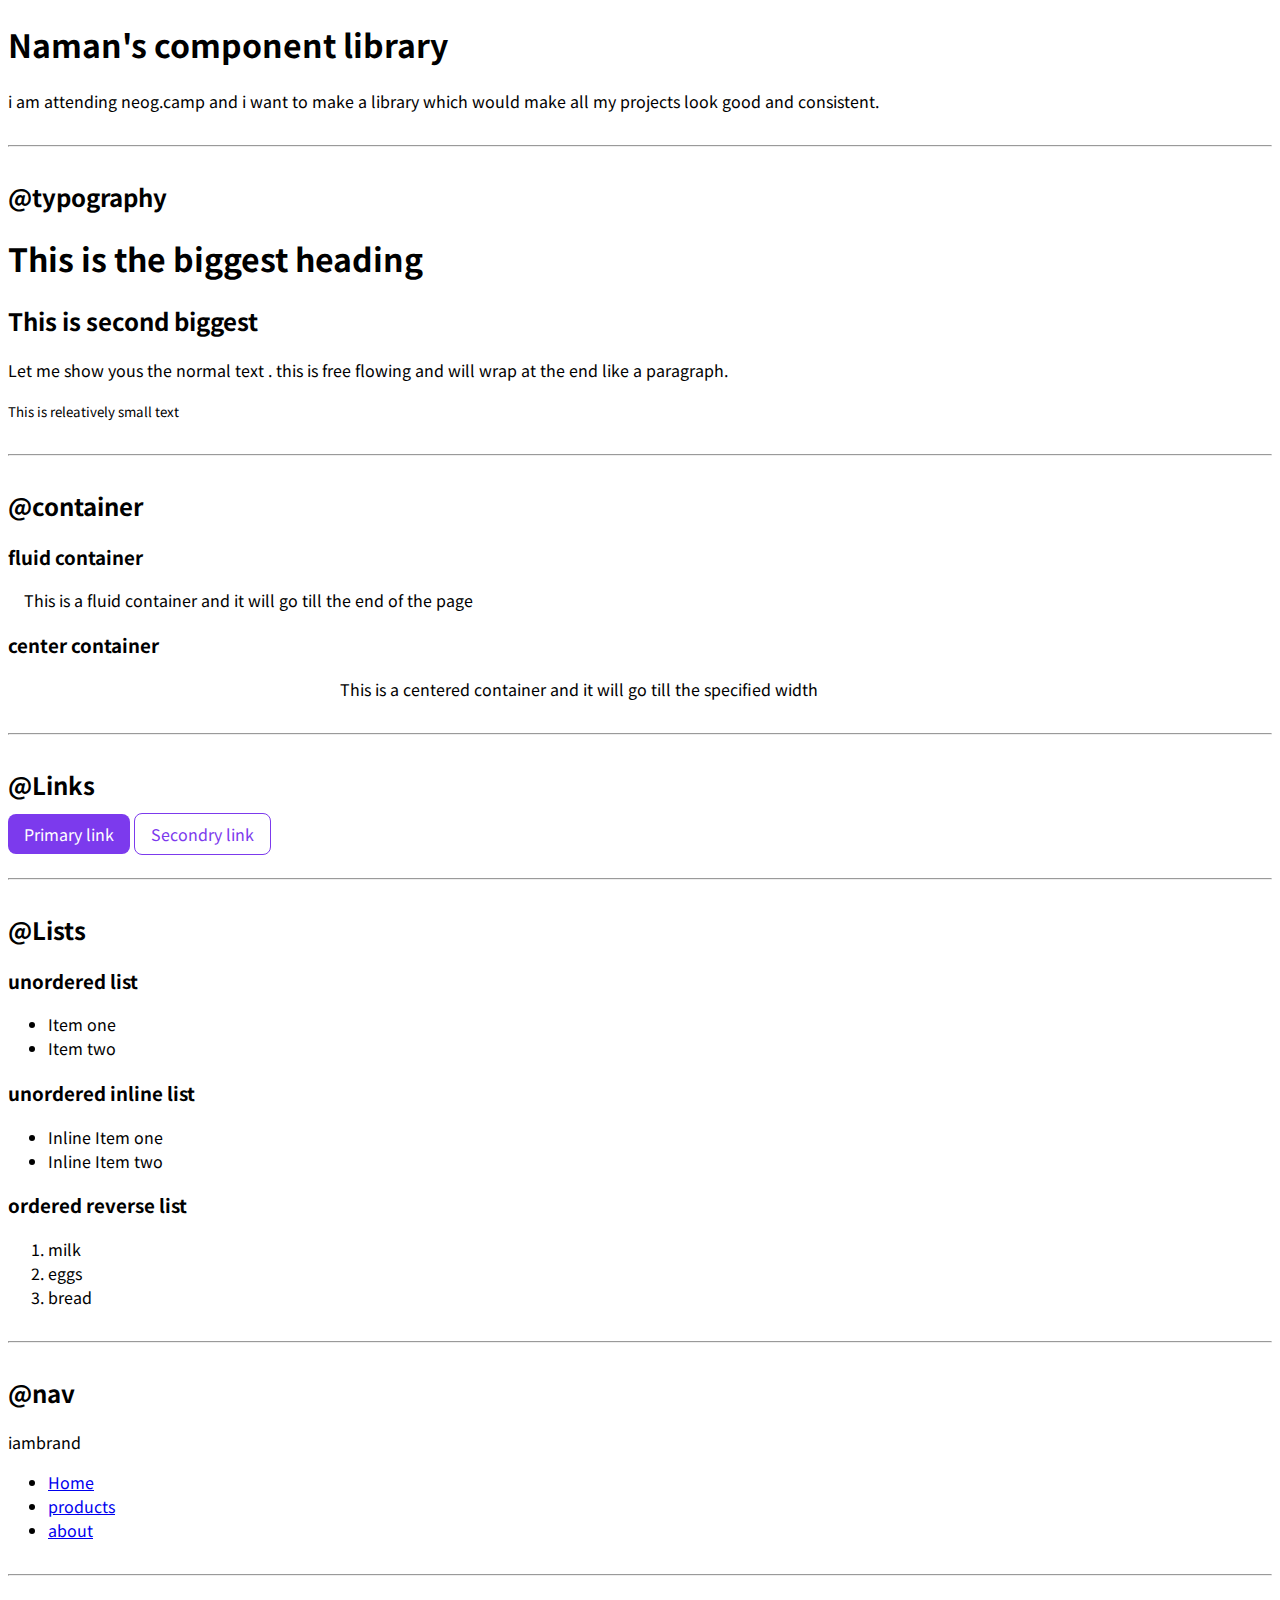
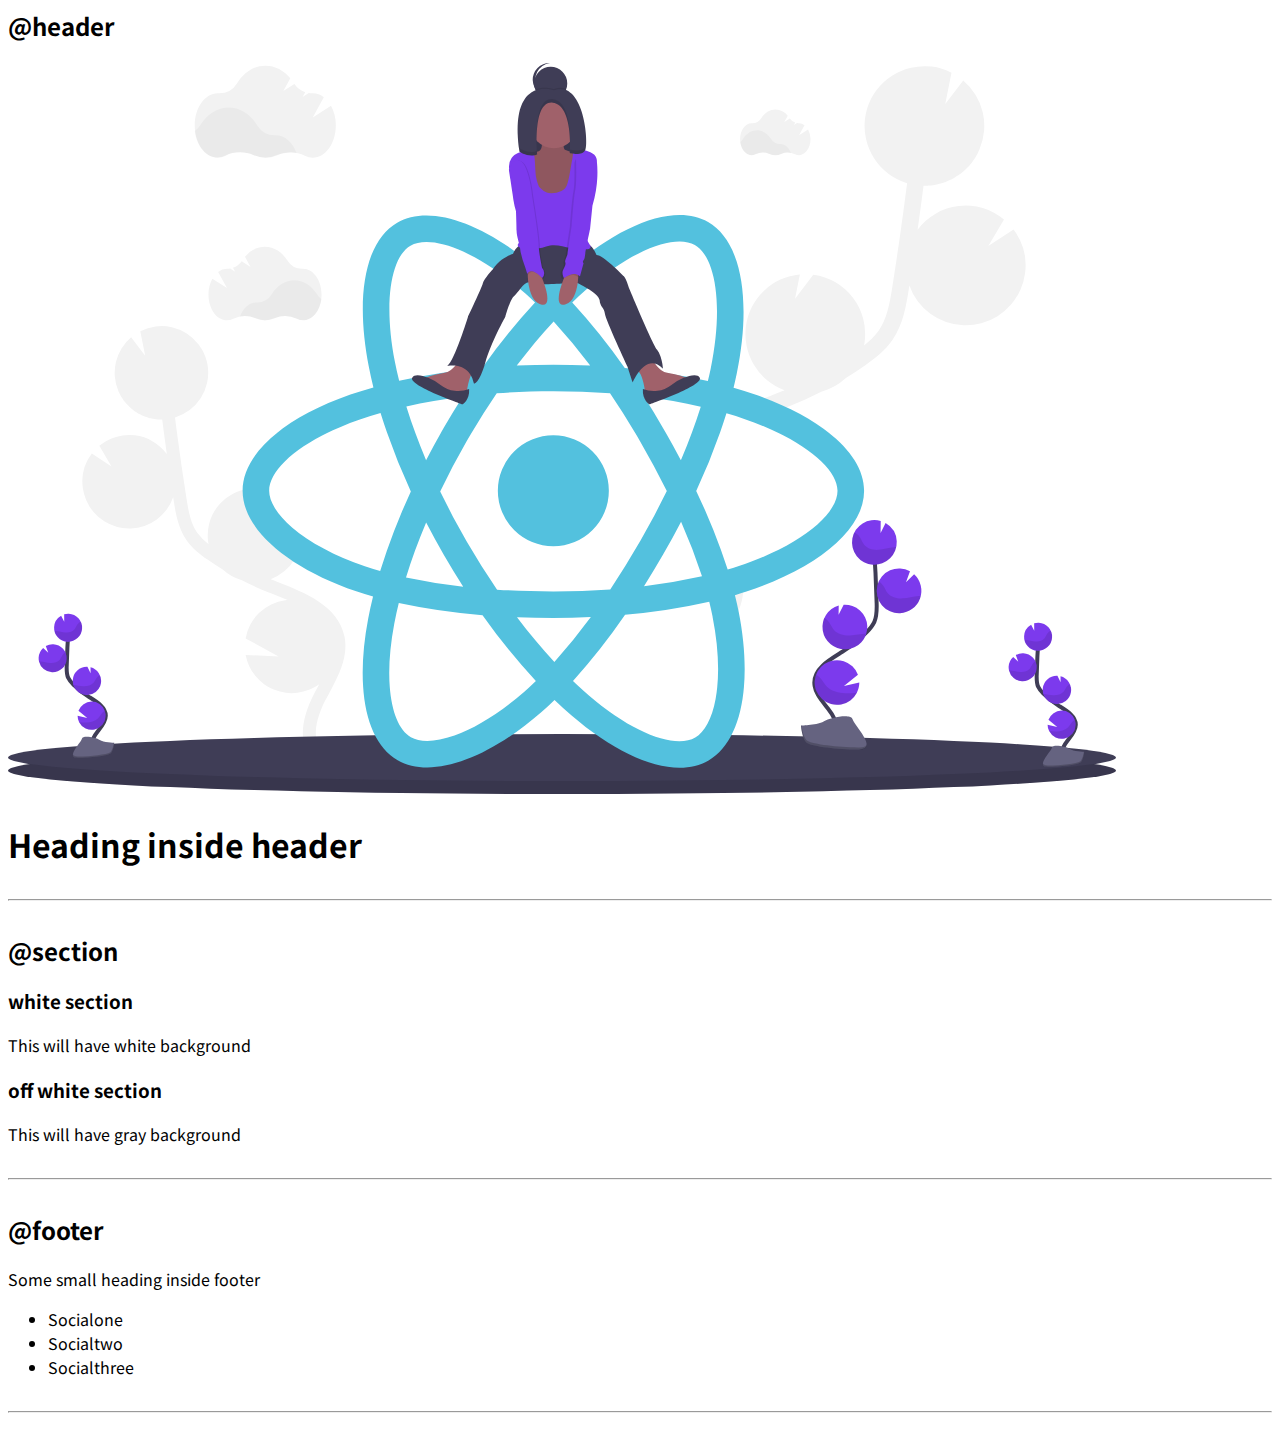
==== index.html @ 66bb6631 "links" ====
<!DOCTYPE html>
<html lang="en">

<head>
    <meta charset="UTF-8">
    <meta http-equiv="X-UA-Compatible" content="IE=edge">
    <meta name="viewport" content="width=device-width, initial-scale=1.0">
    <link rel="stylesheet" href="styles.css">
    <title>Component library</title>
</head>

<body>
    <h1> Naman's component library</h1>
    <p>i am attending neog.camp and i want to make a library which would make all my projects look good and consistent.
    </p>
    <hr>

    <h2>@typography</h2>
    <h1>This is the biggest heading </h1>
    <h2>This is second biggest</h2>
    <p>Let me show yous the normal text . this is free flowing and will wrap at the end like a paragraph.</p>
    <small>This is releatively small text</small>
    <hr>
    <h2>@container</h2>

    <h3>fluid container</h3>
    <div class="container container-fluid">This is a fluid container and it will go till the end of the page</div>

    <h3>center container</h3>
    <div class="container container-center">This is a centered container and it will go till the specified width</div>

    <hr>
    <h2>@Links</h2>

    <a class="link primary-link"href="/">Primary link</a>
    <a class="link secondary-link" href="/">Secondry link</a>
    <hr>
    <h2>@Lists</h2>
    <h3>unordered list</h3>
    <ul>
        <li>Item one</li>
        <li>Item two</li>
    </ul>
    <h3>unordered inline list</h3>
    <ul>
        <li>Inline Item one</li>
        <li>Inline Item two</li>
    </ul>
    <h3>ordered reverse list</h3>
    <ol>
        <li>milk</li>
        <li>eggs</li>
        <li>bread</li>
    </ol>
    <hr>
    <h2>@nav</h2>

    <nav>
        <div>iambrand</div>
        <ul>
            <li>
                <a href="/">Home</a>
            </li>
            <li><a href="/">products</a></li>
            <li><a href="/">about</a></li>
        </ul>

    </nav>
    <hr>
    <h2>@header</h2>
    <header>
        <img src="images/hero.svg" alt="" />
        <h1>Heading inside header</h1>
    </header>
    <hr>
    <h2>@section</h2>
    <section>
        <h3>white section</h3>
        <p>This will have white background</p>
    </section>
    <section>
        <h3>off white section</h3>
        <p>This will have gray background</p>
    </section>

    <hr>
    <h2>@footer</h2>
    <footer>
        <div>
            Some small heading inside footer
        </div>
        <ul>
            <li>Socialone</li>
            <li>Socialtwo</li>
            <li>Socialthree</li>

        </ul>
    </footer>
    <hr>
</body>

</html>
---- styles.css ----
@import url('https://fonts.googleapis.com/css2?family=Noto+Sans+JP&display=swap');

:root {
    --primary-color: #7C3AED;
}

body {
    font-family: 'Noto Sans JP', sans-serif;
}
hr{
    margin: 2rem 0rem;
}
.container {
    padding-left: 1rem;
    padding-right: 1rem;
    padding-top: 0rem;

}

.container-center {
    max-width: 600px;
    margin: auto;
}
/**links**/
.link{
    text-decoration: none;
    padding: 0.5rem 1rem;

}
.primary-link {
    background-color: var(--primary-color);
    border-radius: 0.5rem;
    color: white;
}
.secondary-link{
    color: var(--primary-color);
    border-radius: 0.5rem;
    border: 1px solid var(--primary-color);
}
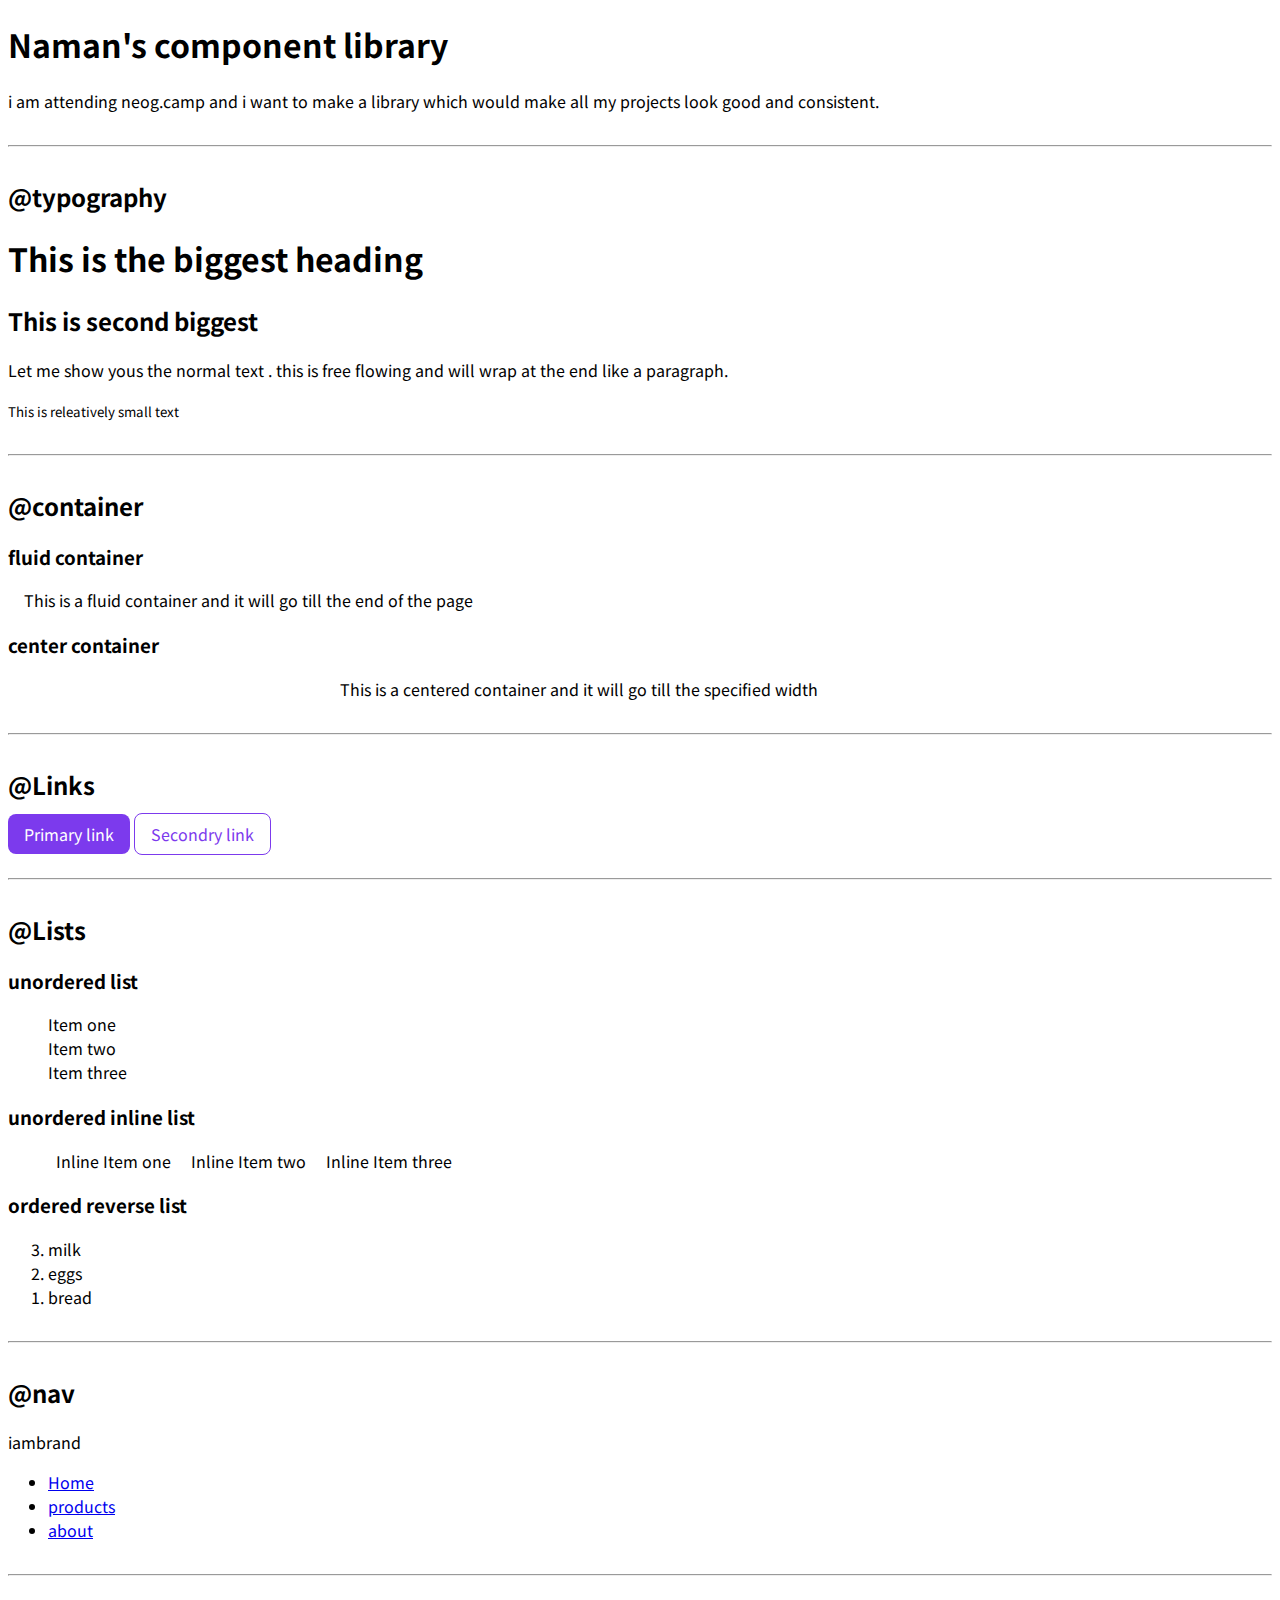
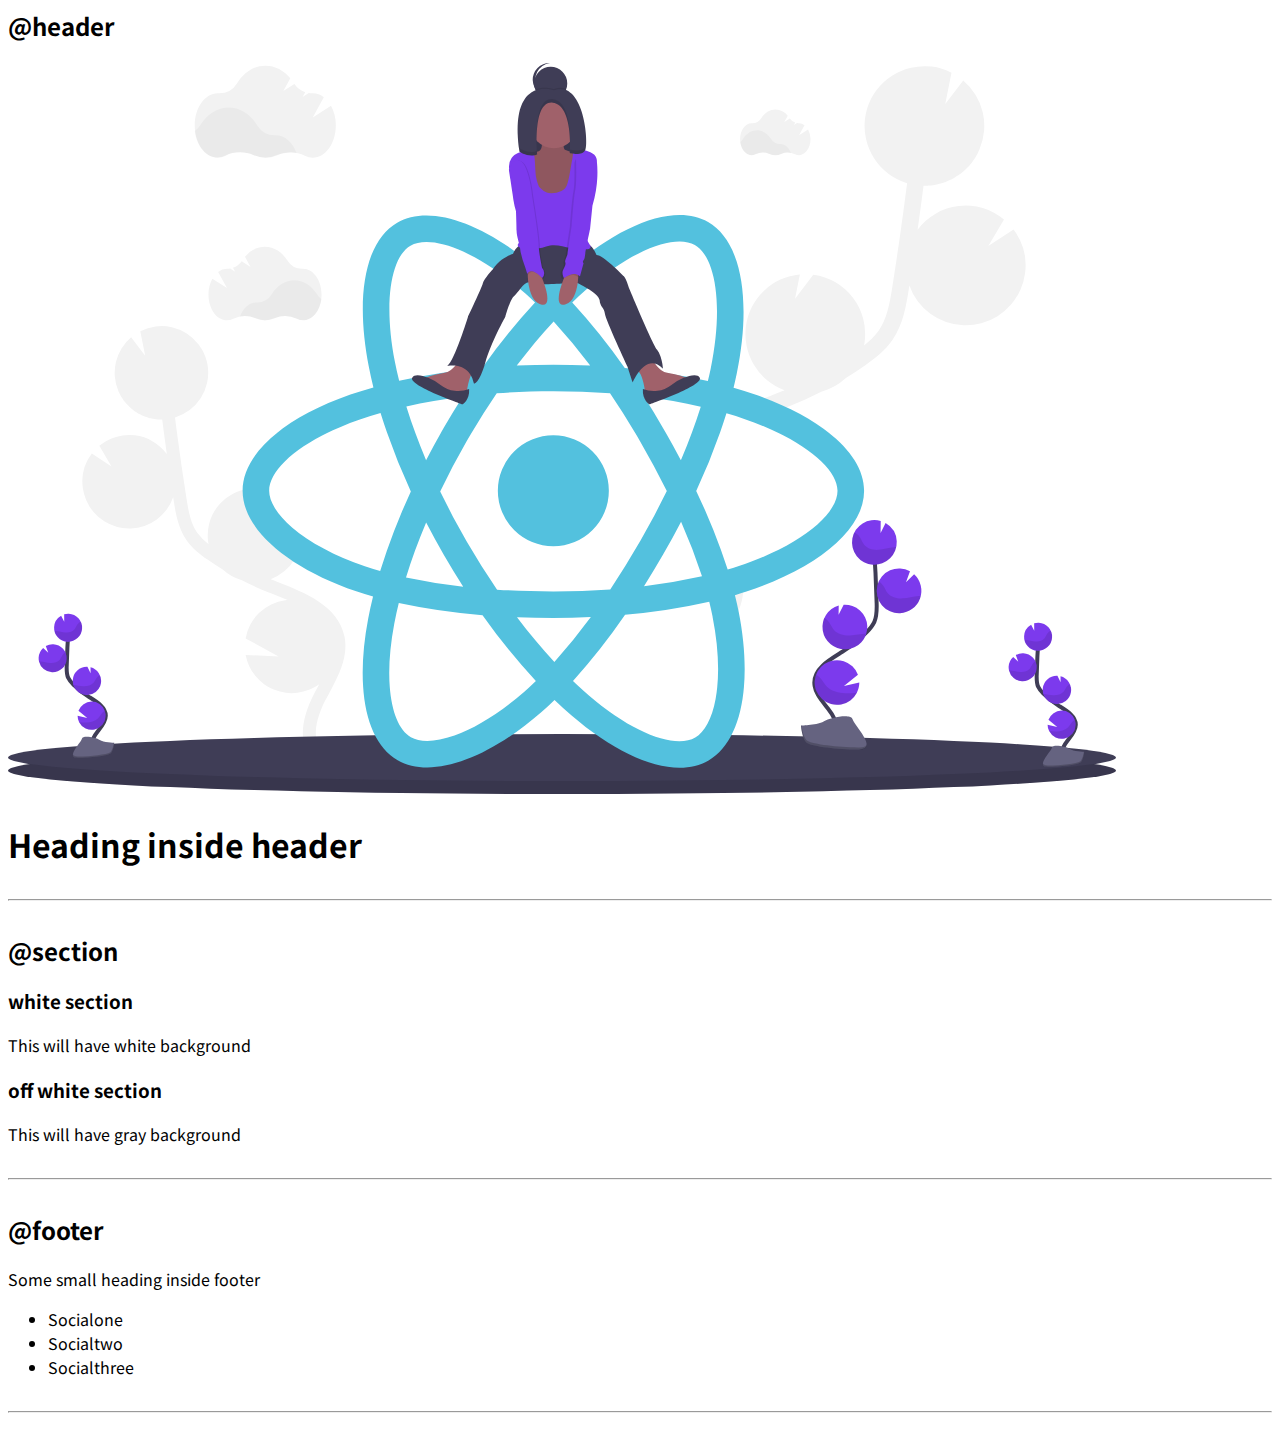
==== commit 5991da78: "list" ====
--- a/index.html
+++ b/index.html
@@ -36,18 +36,20 @@
     <a class="link secondary-link" href="/">Secondry link</a>
     <hr>
     <h2>@Lists</h2>
-    <h3>unordered list</h3>
-    <ul>
-        <li>Item one</li>
-        <li>Item two</li>
+    <h3 >unordered list</h3>
+    <ul class="non-bullet">
+       <li>Item one</li>
+       <li>Item two</li>
+       <li>Item three</li>
     </ul>
     <h3>unordered inline list</h3>
-    <ul>
-        <li>Inline Item one</li>
-        <li>Inline Item two</li>
+    <ul class="non-bullet">
+        <li class="list-item-inline">Inline Item one</li>
+        <li class="list-item-inline">Inline Item two</li>
+        <li class="list-item-inline">Inline Item three</li>
     </ul>
     <h3>ordered reverse list</h3>
-    <ol>
+    <ol reversed>
         <li>milk</li>
         <li>eggs</li>
         <li>bread</li>
--- a/styles.css
+++ b/styles.css
@@ -37,3 +37,10 @@
     border-radius: 0.5rem;
     border: 1px solid var(--primary-color);
 }
+.non-bullet{
+    list-style: none;
+}
+.list-item-inline{
+    display: inline;
+    padding: 0rem 0.5rem;
+}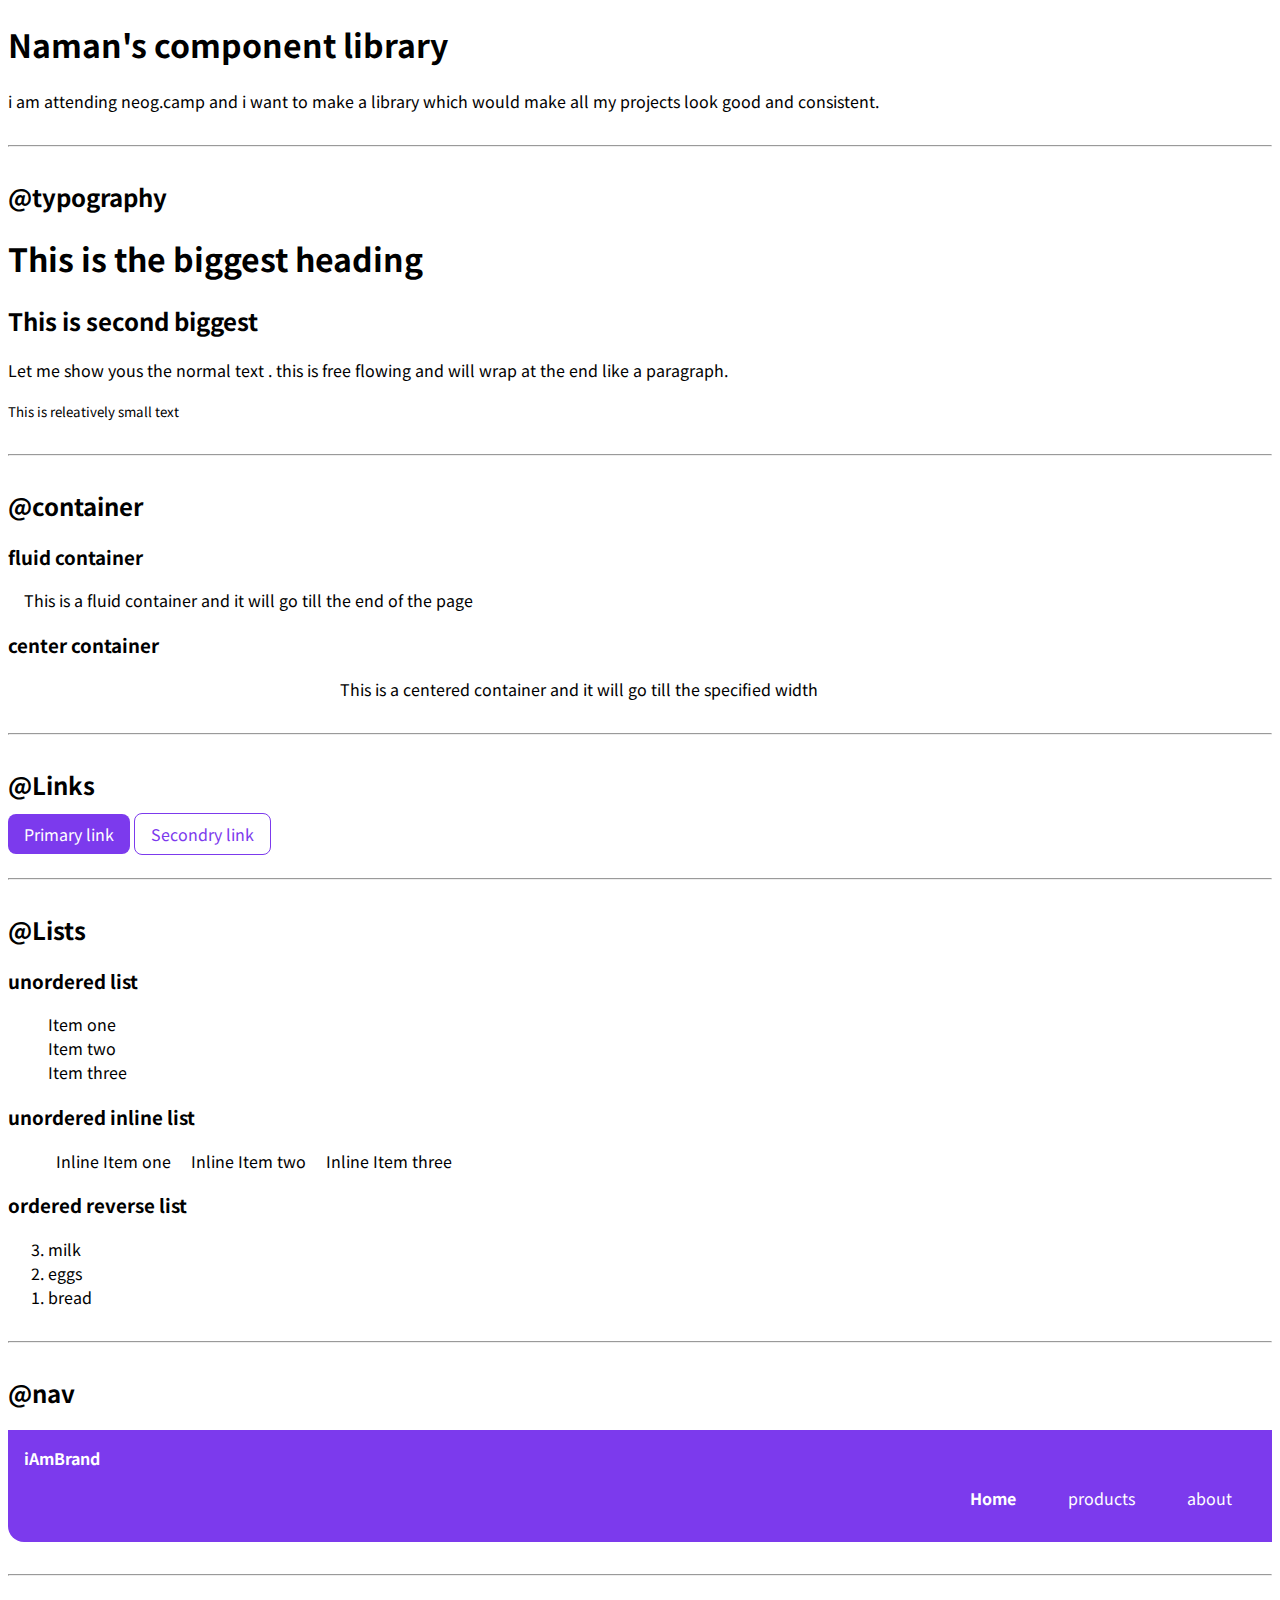
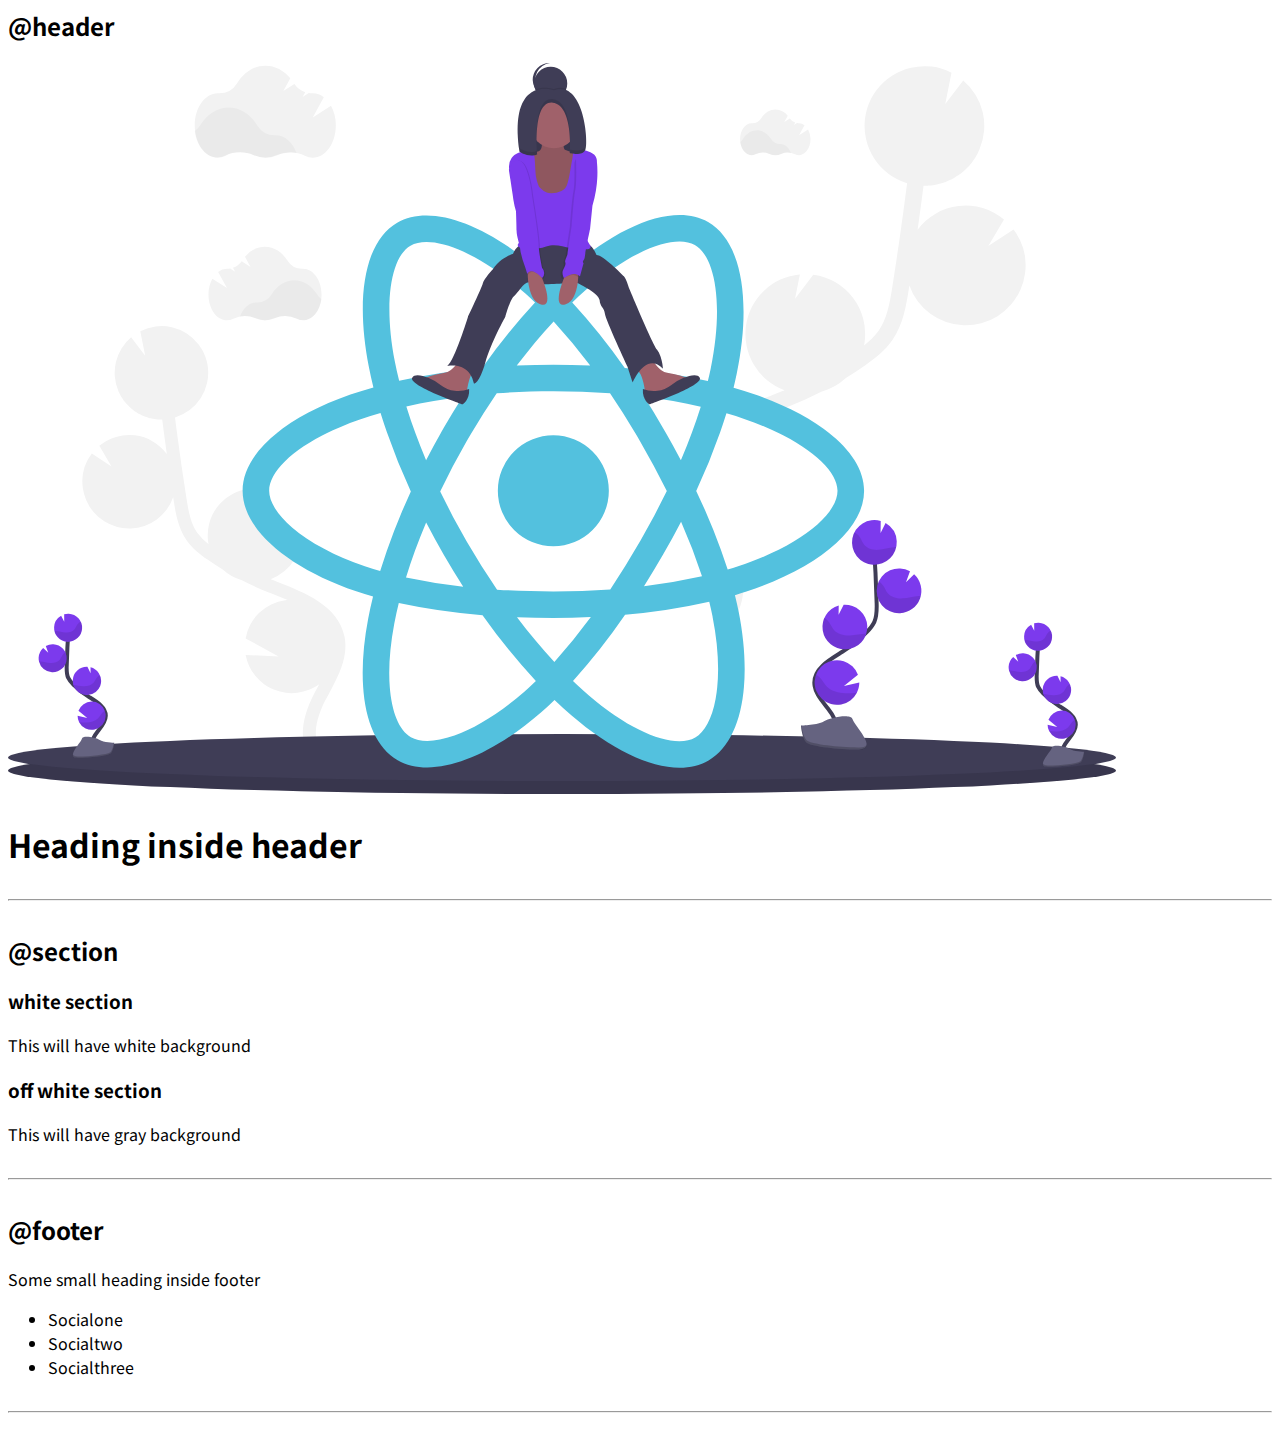
==== commit f0934fc4: "navigation" ====
--- a/index.html
+++ b/index.html
@@ -57,14 +57,14 @@
     <hr>
     <h2>@nav</h2>
 
-    <nav>
-        <div>iambrand</div>
-        <ul>
-            <li>
-                <a href="/">Home</a>
+    <nav class="navigation container">
+        <div class="nav-brand">iAmBrand</div>
+        <ul class="non-bullet nav-pills">
+            <li class="list-item-inline">
+                <a class="link link-active" href="/">Home</a>
             </li>
-            <li><a href="/">products</a></li>
-            <li><a href="/">about</a></li>
+            <li class="list-item-inline"><a class="link" href="/">products</a></li>
+            <li class="list-item-inline"><a class="link" href="/">about</a></li>
         </ul>
 
     </nav>
--- a/styles.css
+++ b/styles.css
@@ -7,9 +7,11 @@
 body {
     font-family: 'Noto Sans JP', sans-serif;
 }
-hr{
+
+hr {
     margin: 2rem 0rem;
 }
+
 .container {
     padding-left: 1rem;
     padding-right: 1rem;
@@ -21,26 +23,55 @@
     max-width: 600px;
     margin: auto;
 }
+
 /**links**/
-.link{
+.link {
     text-decoration: none;
     padding: 0.5rem 1rem;
 
 }
+
 .primary-link {
     background-color: var(--primary-color);
     border-radius: 0.5rem;
     color: white;
 }
-.secondary-link{
+
+.secondary-link {
     color: var(--primary-color);
     border-radius: 0.5rem;
     border: 1px solid var(--primary-color);
 }
-.non-bullet{
+
+.non-bullet {
     list-style: none;
 }
-.list-item-inline{
+
+.list-item-inline {
     display: inline;
     padding: 0rem 0.5rem;
-}+}
+
+.navigation {
+    background-color: var(--primary-color);
+    color: white;
+    padding: 1rem;
+    border-bottom-left-radius: 1rem;
+
+}
+
+.navigation .link {
+    color: white;
+}
+
+.navigation .nav-pills {
+    text-align: right;
+}
+
+.navigation .nav-brand {
+    font-weight: bold;
+    font-size: 1.1re;
+}
+.navigation .link-active{
+    font-weight: bold;
+}  
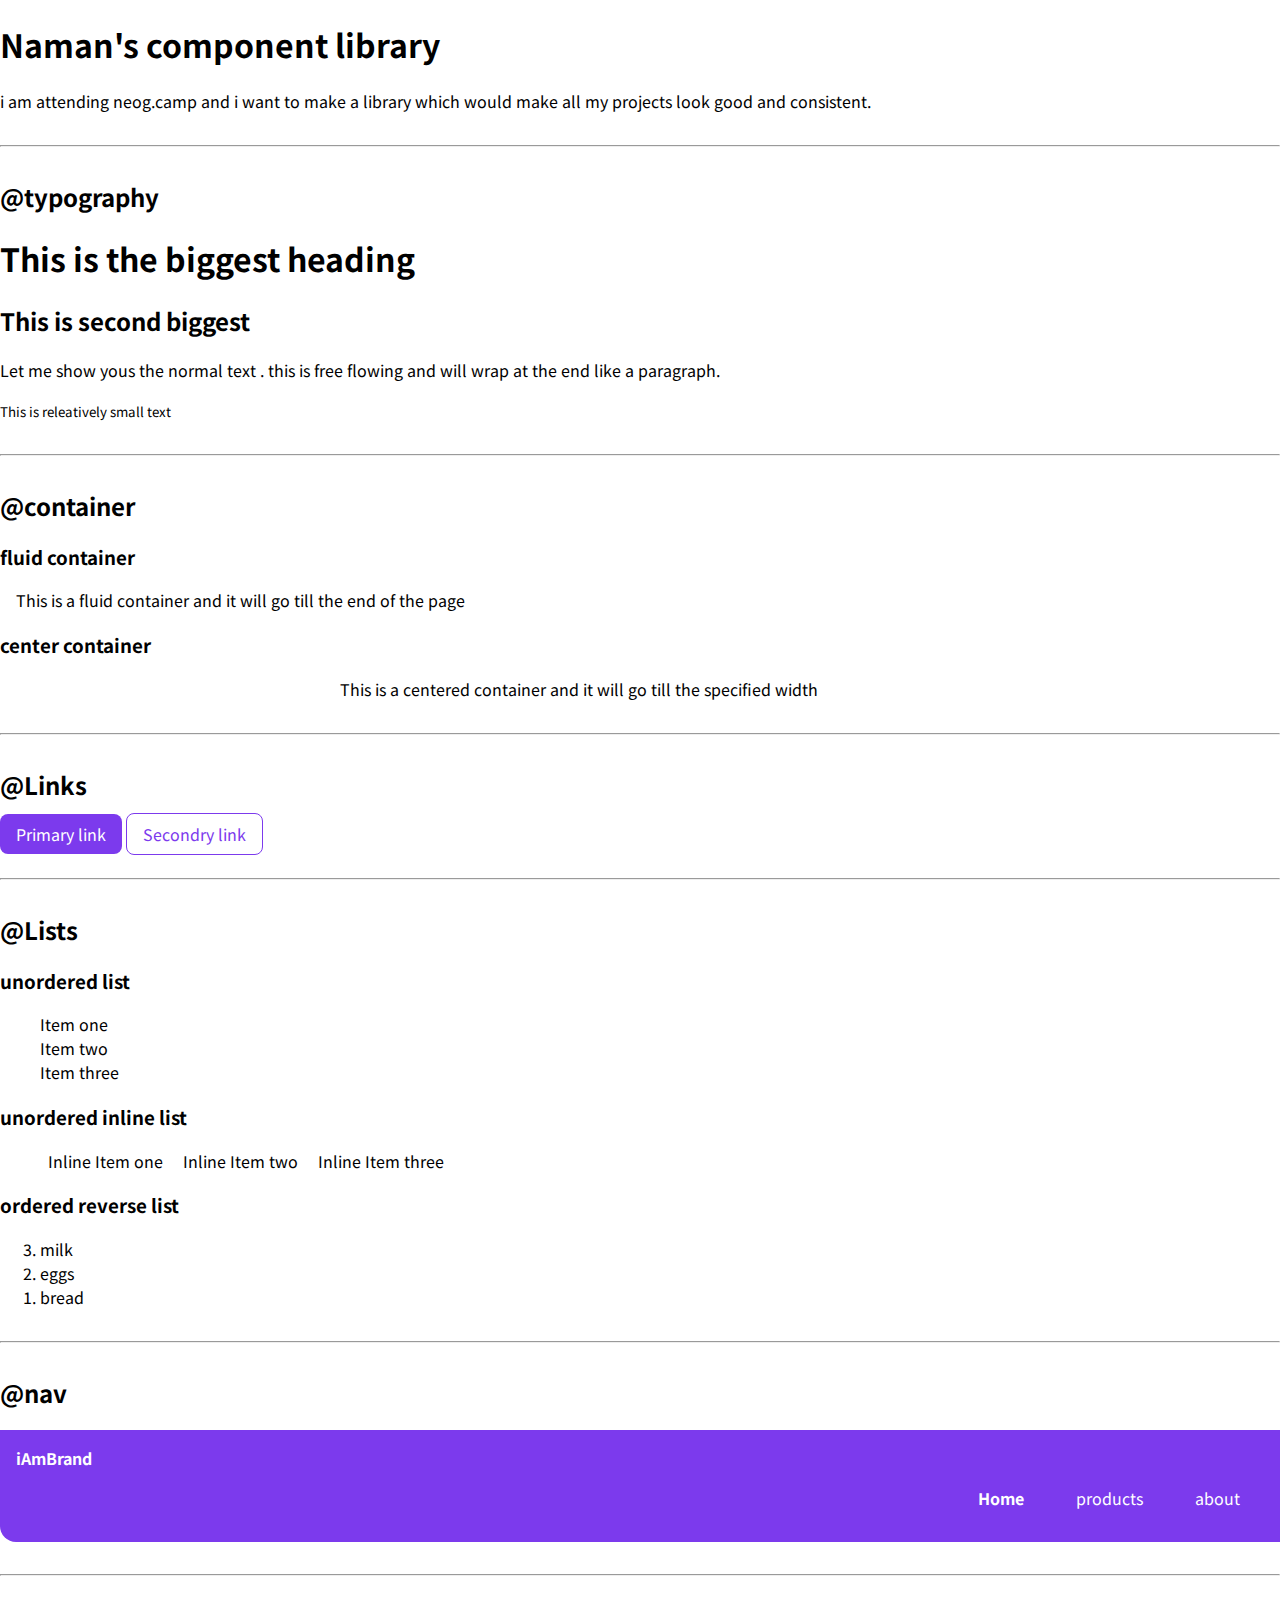
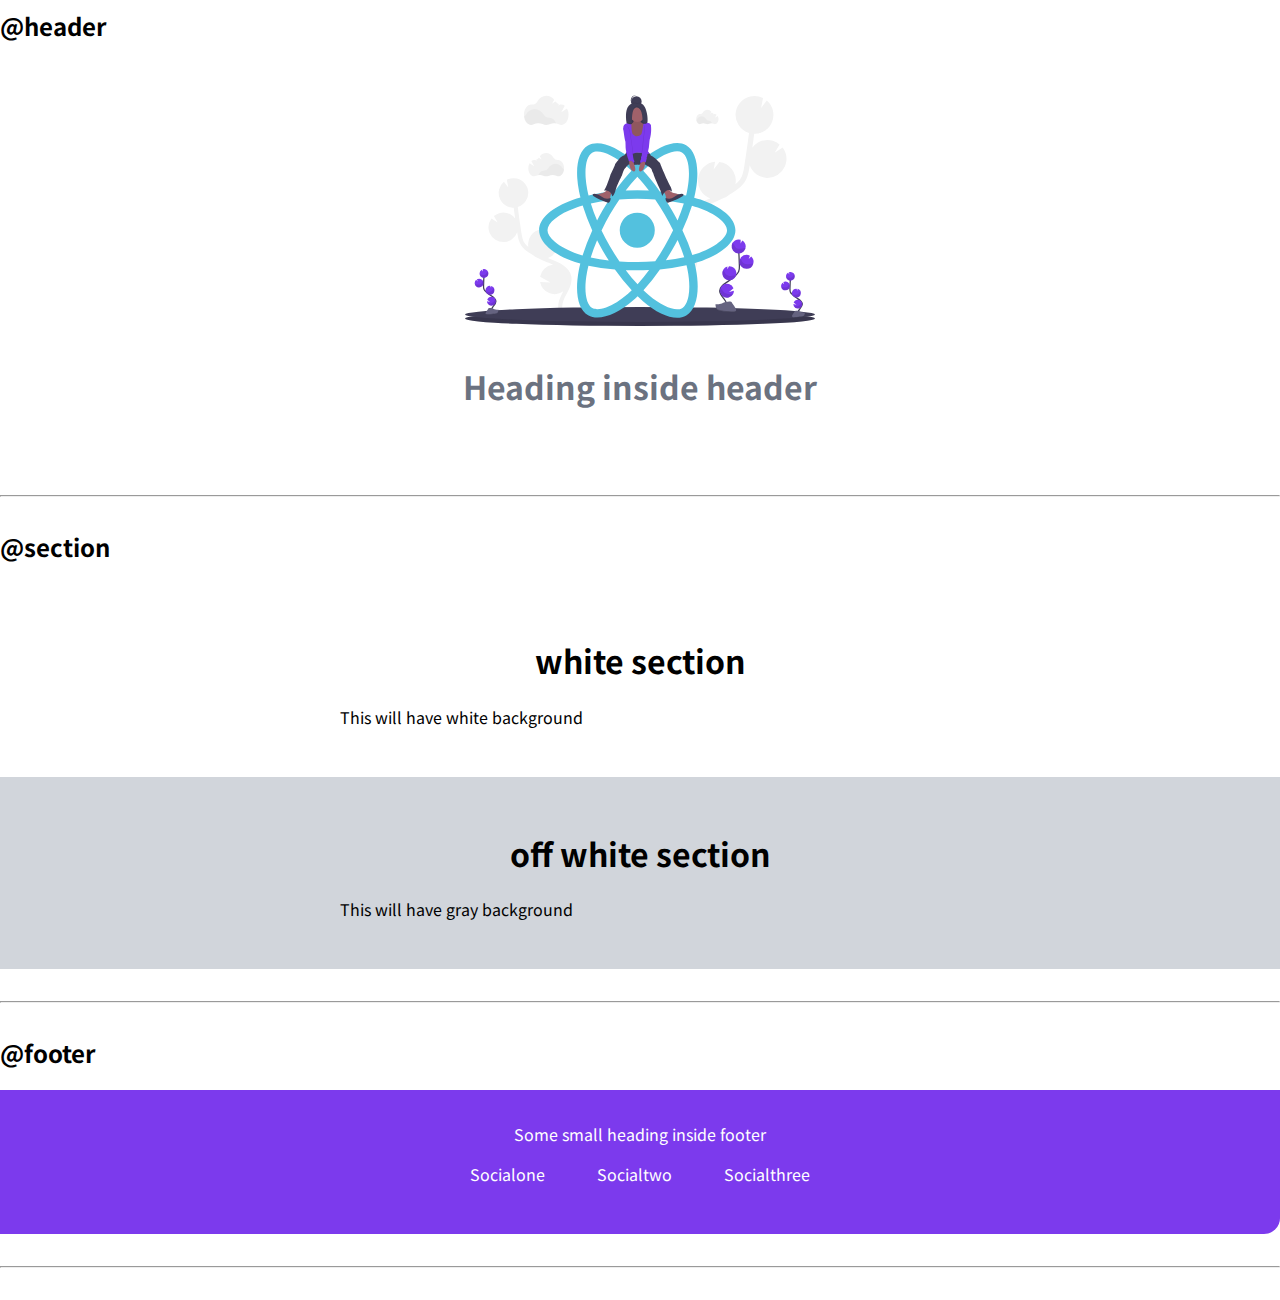
==== commit 822c9304: "footer" ====
--- a/index.html
+++ b/index.html
@@ -32,15 +32,15 @@
     <hr>
     <h2>@Links</h2>
 
-    <a class="link primary-link"href="/">Primary link</a>
+    <a class="link primary-link" href="/">Primary link</a>
     <a class="link secondary-link" href="/">Secondry link</a>
     <hr>
     <h2>@Lists</h2>
-    <h3 >unordered list</h3>
+    <h3>unordered list</h3>
     <ul class="non-bullet">
-       <li>Item one</li>
-       <li>Item two</li>
-       <li>Item three</li>
+        <li>Item one</li>
+        <li>Item two</li>
+        <li>Item three</li>
     </ul>
     <h3>unordered inline list</h3>
     <ul class="non-bullet">
@@ -70,31 +70,35 @@
     </nav>
     <hr>
     <h2>@header</h2>
-    <header>
-        <img src="images/hero.svg" alt="" />
-        <h1>Heading inside header</h1>
+    <header class="hero">
+        <img class="hero-img" src="images/hero.svg" alt="" />
+        <h1 class="hero-heading">Heading inside header</h1>
     </header>
     <hr>
     <h2>@section</h2>
-    <section>
-        <h3>white section</h3>
-        <p>This will have white background</p>
+    <section class="section">
+        <div class="conatiner container-center">
+            <h1>white section</h1>
+            <p>This will have white background</p>
+        </div>
     </section>
-    <section>
-        <h3>off white section</h3>
-        <p>This will have gray background</p>
+    <section class="section ow">
+        <div class="conatiner container-center">
+            <h1>off white section</h1>
+            <p>This will have gray background</p>
+        </div>
     </section>
 
     <hr>
     <h2>@footer</h2>
-    <footer>
-        <div>
+    <footer class="footer ">
+        <div class="footer-header">
             Some small heading inside footer
         </div>
-        <ul>
-            <li>Socialone</li>
-            <li>Socialtwo</li>
-            <li>Socialthree</li>
+        <ul class="social-link non-bullet">
+            <li class="list-item-inline"><a class="link" href="/">Socialone</a> </li>
+            <li class="list-item-inline"><a class="link" href="/">Socialtwo</a> </li>
+            <li class="list-item-inline"><a class="link" href="/">Socialthree</a> </li>
 
         </ul>
     </footer>
--- a/styles.css
+++ b/styles.css
@@ -2,10 +2,13 @@
 
 :root {
     --primary-color: #7C3AED;
+    --dark-gray: #6B7280;
+    --off-white: #D1D5DB;
 }
 
 body {
     font-family: 'Noto Sans JP', sans-serif;
+    margin: 0px;
 }
 
 hr {
@@ -13,9 +16,7 @@
 }
 
 .container {
-    padding-left: 1rem;
-    padding-right: 1rem;
-    padding-top: 0rem;
+    padding: 0rem 1rem;
 
 }
 
@@ -72,6 +73,52 @@
     font-weight: bold;
     font-size: 1.1re;
 }
-.navigation .link-active{
+
+.navigation .link-active {
     font-weight: bold;
-}  
+}
+
+/**header**/
+.hero {
+    padding: 2rem;
+}
+
+.hero .hero-img {
+    max-width: 350px;
+    display: block;
+    margin: auto;
+}
+
+.hero .hero-heading {
+    padding-top: 1rem;
+    color: var(--dark-gray);
+    text-align: center;
+}
+
+/**section**/
+.section {
+    padding: 2rem;
+}
+
+.section h1 {
+    text-align: center;
+}
+
+.ow {
+    background-color: var(--off-white);
+}
+/**footer**/
+.footer{
+background-color: var(--primary-color);
+padding: 2rem 1rem;
+text-align: center;
+color: white;
+border-bottom-right-radius: 1rem;
+}
+.footer .link
+{
+    color: white;
+}
+.footer ul{
+    padding-inline-start: 0px;
+}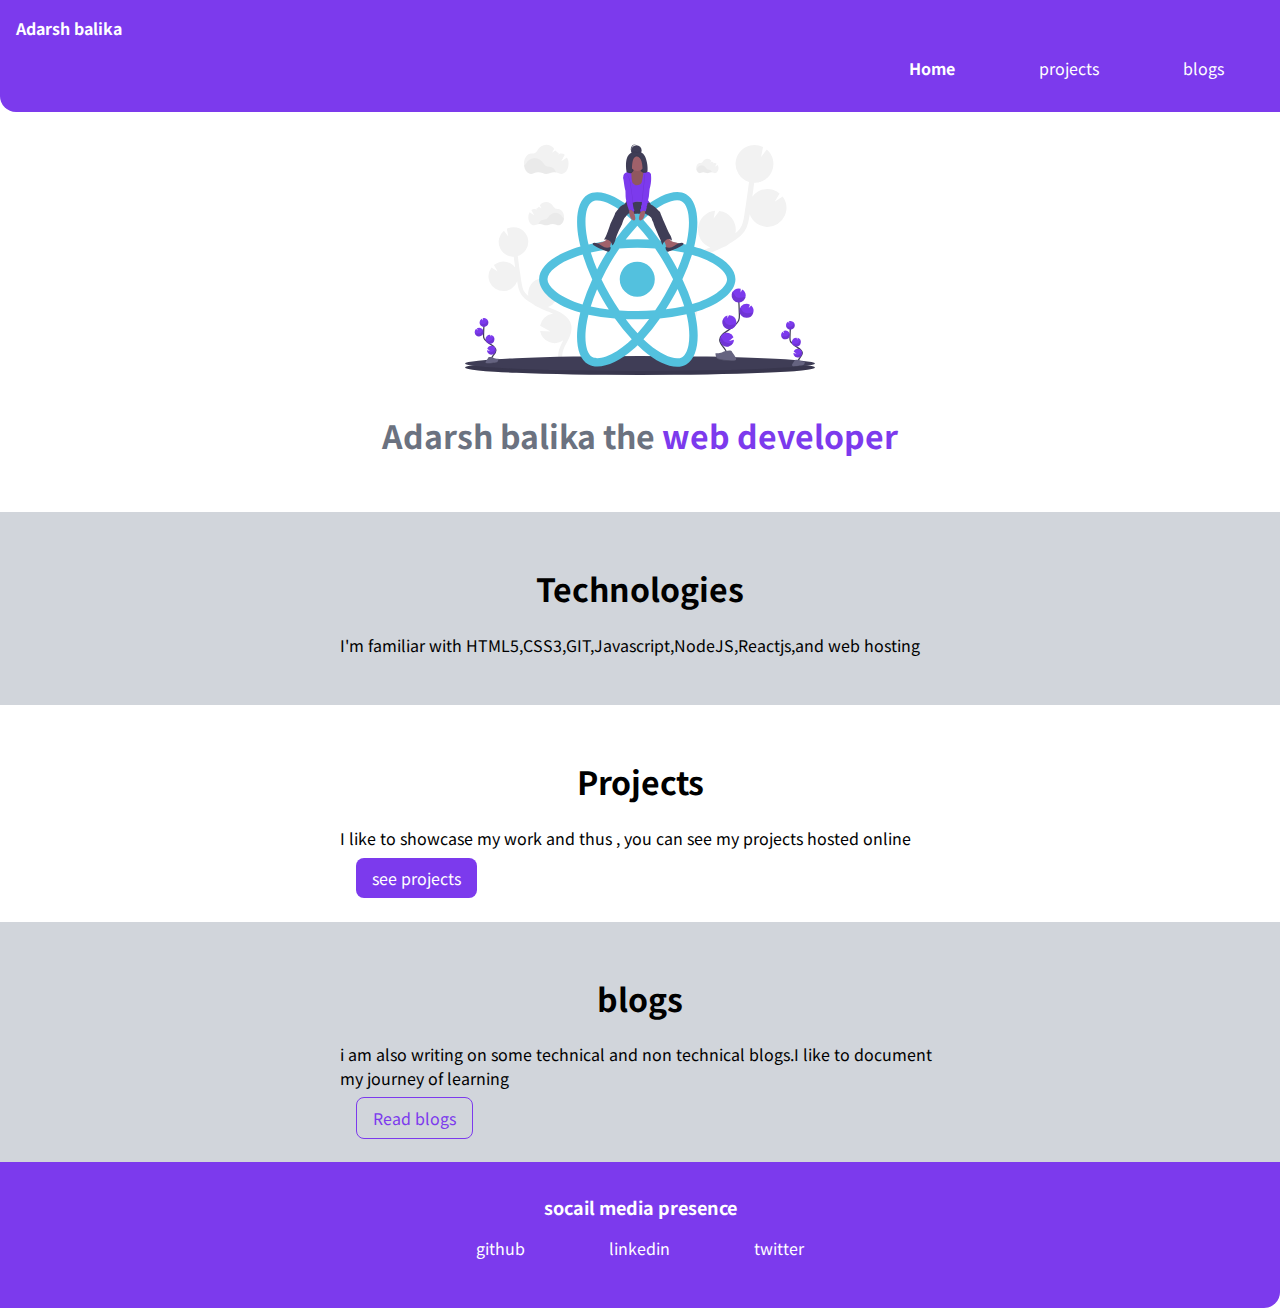
==== commit cd58ab60: "website framming complete" ====
--- a/index.html
+++ b/index.html
@@ -5,104 +5,57 @@
     <meta charset="UTF-8">
     <meta http-equiv="X-UA-Compatible" content="IE=edge">
     <meta name="viewport" content="width=device-width, initial-scale=1.0">
+    <title>home | adarshbalika</title>
     <link rel="stylesheet" href="styles.css">
-    <title>Component library</title>
 </head>
 
 <body>
-    <h1> Naman's component library</h1>
-    <p>i am attending neog.camp and i want to make a library which would make all my projects look good and consistent.
-    </p>
-    <hr>
-
-    <h2>@typography</h2>
-    <h1>This is the biggest heading </h1>
-    <h2>This is second biggest</h2>
-    <p>Let me show yous the normal text . this is free flowing and will wrap at the end like a paragraph.</p>
-    <small>This is releatively small text</small>
-    <hr>
-    <h2>@container</h2>
-
-    <h3>fluid container</h3>
-    <div class="container container-fluid">This is a fluid container and it will go till the end of the page</div>
-
-    <h3>center container</h3>
-    <div class="container container-center">This is a centered container and it will go till the specified width</div>
-
-    <hr>
-    <h2>@Links</h2>
-
-    <a class="link primary-link" href="/">Primary link</a>
-    <a class="link secondary-link" href="/">Secondry link</a>
-    <hr>
-    <h2>@Lists</h2>
-    <h3>unordered list</h3>
-    <ul class="non-bullet">
-        <li>Item one</li>
-        <li>Item two</li>
-        <li>Item three</li>
-    </ul>
-    <h3>unordered inline list</h3>
-    <ul class="non-bullet">
-        <li class="list-item-inline">Inline Item one</li>
-        <li class="list-item-inline">Inline Item two</li>
-        <li class="list-item-inline">Inline Item three</li>
-    </ul>
-    <h3>ordered reverse list</h3>
-    <ol reversed>
-        <li>milk</li>
-        <li>eggs</li>
-        <li>bread</li>
-    </ol>
-    <hr>
-    <h2>@nav</h2>
-
     <nav class="navigation container">
-        <div class="nav-brand">iAmBrand</div>
+        <div class="nav-brand">Adarsh balika</div>
         <ul class="non-bullet nav-pills">
             <li class="list-item-inline">
                 <a class="link link-active" href="/">Home</a>
             </li>
-            <li class="list-item-inline"><a class="link" href="/">products</a></li>
-            <li class="list-item-inline"><a class="link" href="/">about</a></li>
+            <li class="list-item-inline"><a class="link" href="/projects.html">projects</a></li>
+            <li class="list-item-inline"><a class="link" href="/blogs.html">blogs</a></li>
         </ul>
 
     </nav>
-    <hr>
-    <h2>@header</h2>
     <header class="hero">
         <img class="hero-img" src="images/hero.svg" alt="" />
-        <h1 class="hero-heading">Heading inside header</h1>
+        <h1 class="hero-heading">Adarsh balika the <span class="heading-inverted"> web developer</span></h1>
     </header>
-    <hr>
-    <h2>@section</h2>
-    <section class="section">
+    <section class="section ow">
         <div class="conatiner container-center">
-            <h1>white section</h1>
-            <p>This will have white background</p>
+            <h1>Technologies</h1>
+            <p>I'm familiar with HTML5,CSS3,GIT,Javascript,NodeJS,Reactjs,and web hosting</p>
+        </div>
+    </section>
+    <section class="section ">
+        <div class="conatiner container-center">
+            <h1>Projects</h1>
+            <p>I like to showcase my work and thus , you can see my projects hosted online</p>
+            <a class="link primary-link" href="/">see projects</a>
         </div>
     </section>
     <section class="section ow">
         <div class="conatiner container-center">
-            <h1>off white section</h1>
-            <p>This will have gray background</p>
+            <h1>blogs</h1>
+            <p>i am also writing on some technical and non technical blogs.I like to document my journey of learning</p>
+            <a class="link secondary-link" href="/">Read blogs</a>
         </div>
     </section>
-
-    <hr>
-    <h2>@footer</h2>
     <footer class="footer ">
         <div class="footer-header">
-            Some small heading inside footer
+            socail media presence
         </div>
         <ul class="social-link non-bullet">
-            <li class="list-item-inline"><a class="link" href="/">Socialone</a> </li>
-            <li class="list-item-inline"><a class="link" href="/">Socialtwo</a> </li>
-            <li class="list-item-inline"><a class="link" href="/">Socialthree</a> </li>
+            <li class="list-item-inline"><a class="link" href="https://github.com/namanguptagit">github</a> </li>
+            <li class="list-item-inline"><a class="link" href="https://www.linkedin.com/in/naman-gupta-59191216a">linkedin</a> </li>
+            <li class="list-item-inline"><a class="link" href="/">twitter</a> </li>
 
         </ul>
     </footer>
-    <hr>
 </body>
 
 </html>--- a/styles.css
+++ b/styles.css
@@ -29,7 +29,7 @@
 .link {
     text-decoration: none;
     padding: 0.5rem 1rem;
-
+    margin: 1rem ;
 }
 
 .primary-link {
@@ -82,7 +82,9 @@
 .hero {
     padding: 2rem;
 }
-
+.hero .heading-inverted{
+    color: var(--primary-color);
+}
 .hero .hero-img {
     max-width: 350px;
     display: block;
@@ -107,18 +109,23 @@
 .ow {
     background-color: var(--off-white);
 }
+
 /**footer**/
-.footer{
-background-color: var(--primary-color);
-padding: 2rem 1rem;
-text-align: center;
-color: white;
-border-bottom-right-radius: 1rem;
+.footer {
+    background-color: var(--primary-color);
+    padding: 2rem 1rem;
+    text-align: center;
+    color: white;
+    border-bottom-right-radius: 1rem;
 }
-.footer .link
-{
+.footer .footer-header{
+    font-weight: bold;
+    font-size: large;
+}
+.footer .link {
     color: white;
 }
-.footer ul{
+
+.footer ul {
     padding-inline-start: 0px;
 }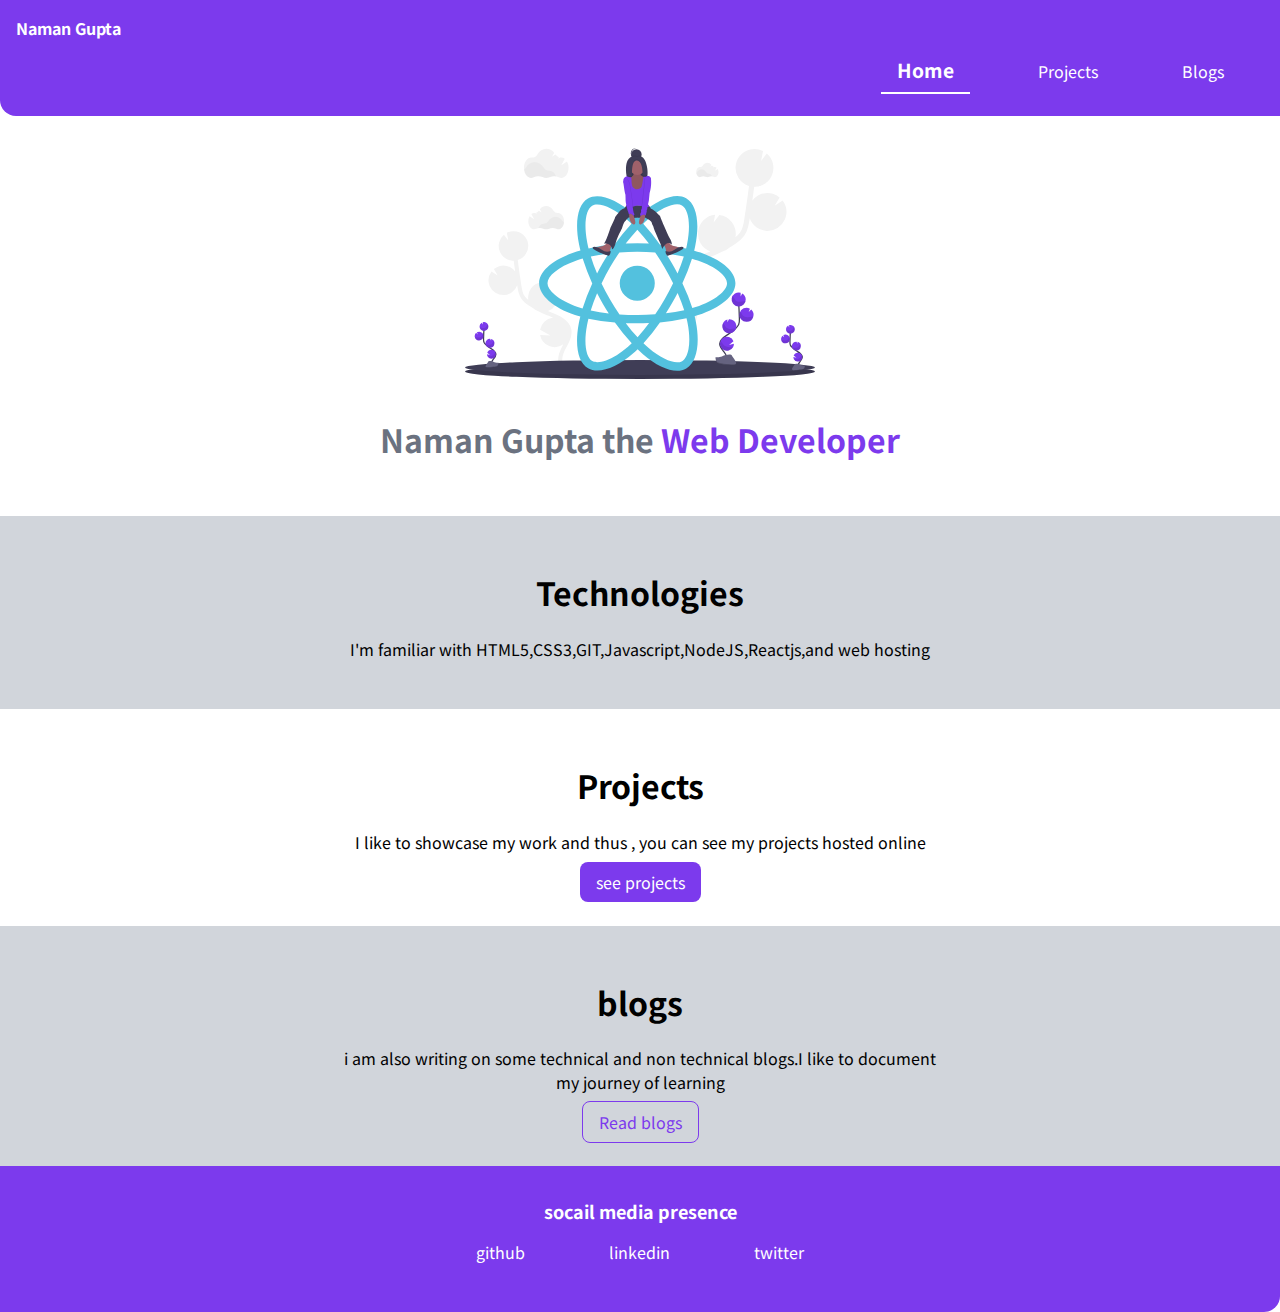
==== commit d0b6cbe7: "music vibes left" ====
--- a/index.html
+++ b/index.html
@@ -5,25 +5,25 @@
     <meta charset="UTF-8">
     <meta http-equiv="X-UA-Compatible" content="IE=edge">
     <meta name="viewport" content="width=device-width, initial-scale=1.0">
-    <title>home | adarshbalika</title>
+    <title>Home | NamanGupta</title>
     <link rel="stylesheet" href="styles.css">
 </head>
 
 <body>
     <nav class="navigation container">
-        <div class="nav-brand">Adarsh balika</div>
+        <div class="nav-brand">Naman Gupta</div>
         <ul class="non-bullet nav-pills">
             <li class="list-item-inline">
                 <a class="link link-active" href="/">Home</a>
             </li>
-            <li class="list-item-inline"><a class="link" href="/projects.html">projects</a></li>
-            <li class="list-item-inline"><a class="link" href="/blogs.html">blogs</a></li>
+            <li class="list-item-inline"><a class="link" href="/projects.html">Projects</a></li>
+            <li class="list-item-inline"><a class="link" href="/blogs.html">Blogs</a></li>
         </ul>
 
     </nav>
     <header class="hero">
         <img class="hero-img" src="images/hero.svg" alt="" />
-        <h1 class="hero-heading">Adarsh balika the <span class="heading-inverted"> web developer</span></h1>
+        <h1 class="hero-heading">Naman Gupta the <span class="heading-inverted"> Web Developer</span></h1>
     </header>
     <section class="section ow">
         <div class="conatiner container-center">
@@ -35,14 +35,14 @@
         <div class="conatiner container-center">
             <h1>Projects</h1>
             <p>I like to showcase my work and thus , you can see my projects hosted online</p>
-            <a class="link primary-link" href="/">see projects</a>
+            <a class="link primary-link" href="projects.html">see projects</a>
         </div>
     </section>
     <section class="section ow">
         <div class="conatiner container-center">
             <h1>blogs</h1>
             <p>i am also writing on some technical and non technical blogs.I like to document my journey of learning</p>
-            <a class="link secondary-link" href="/">Read blogs</a>
+            <a class="link secondary-link" href="blogs.html">Read blogs</a>
         </div>
     </section>
     <footer class="footer ">
@@ -51,8 +51,9 @@
         </div>
         <ul class="social-link non-bullet">
             <li class="list-item-inline"><a class="link" href="https://github.com/namanguptagit">github</a> </li>
-            <li class="list-item-inline"><a class="link" href="https://www.linkedin.com/in/naman-gupta-59191216a">linkedin</a> </li>
-            <li class="list-item-inline"><a class="link" href="/">twitter</a> </li>
+            <li class="list-item-inline"><a class="link"
+                    href="https://www.linkedin.com/in/naman-gupta-59191216a">linkedin</a> </li>
+            <li class="list-item-inline"><a class="link" href="https://twitter.com/Namangu39094590">twitter</a> </li>
 
         </ul>
     </footer>
--- a/styles.css
+++ b/styles.css
@@ -29,7 +29,8 @@
 .link {
     text-decoration: none;
     padding: 0.5rem 1rem;
-    margin: 1rem ;
+    margin: 1rem;
+    text-align: center;
 }
 
 .primary-link {
@@ -76,15 +77,19 @@
 
 .navigation .link-active {
     font-weight: bold;
+    font-size: larger;
+    border-bottom: 2px solid;
 }
 
 /**header**/
 .hero {
     padding: 2rem;
 }
-.hero .heading-inverted{
+
+.hero .heading-inverted {
     color: var(--primary-color);
 }
+
 .hero .hero-img {
     max-width: 350px;
     display: block;
@@ -100,6 +105,7 @@
 /**section**/
 .section {
     padding: 2rem;
+    text-align: center;
 }
 
 .section h1 {
@@ -118,14 +124,16 @@
     color: white;
     border-bottom-right-radius: 1rem;
 }
-.footer .footer-header{
+
+.footer .footer-header {
     font-weight: bold;
     font-size: large;
 }
+
 .footer .link {
     color: white;
 }
 
 .footer ul {
     padding-inline-start: 0px;
-}+}
